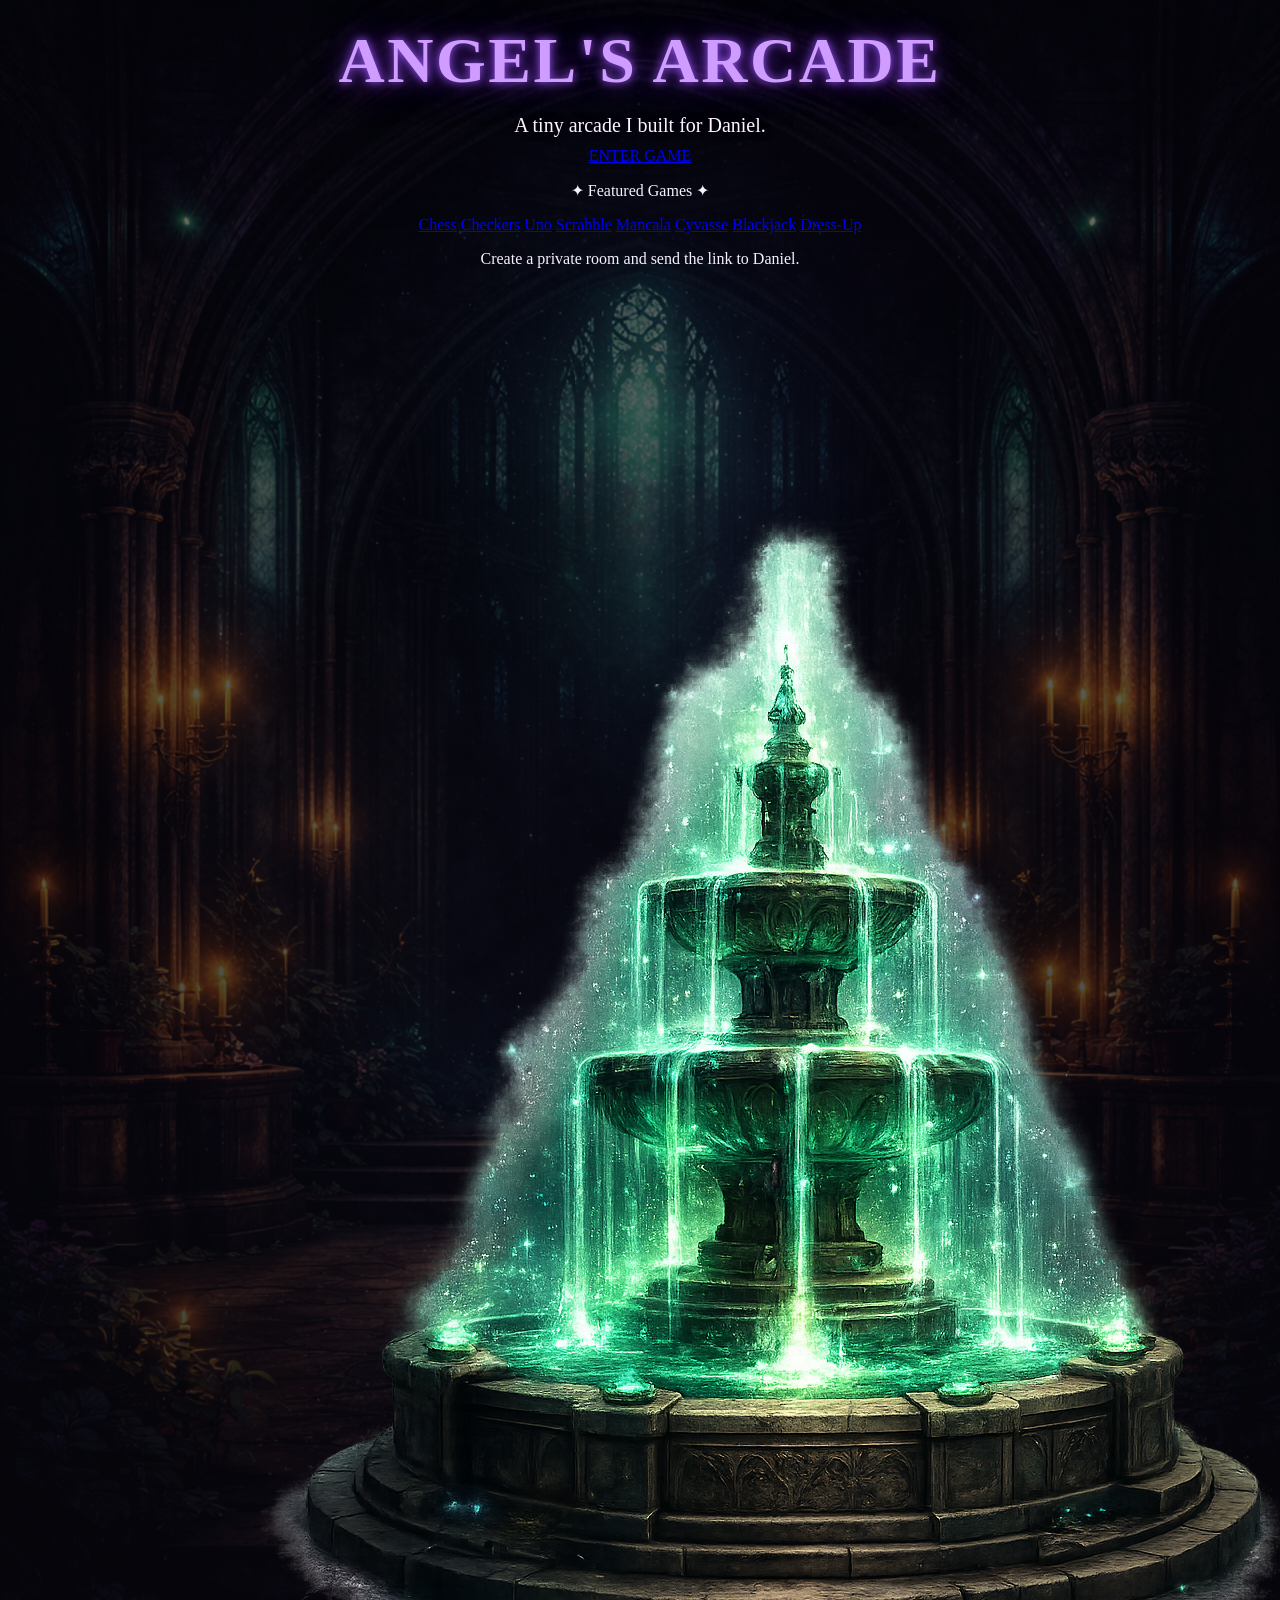
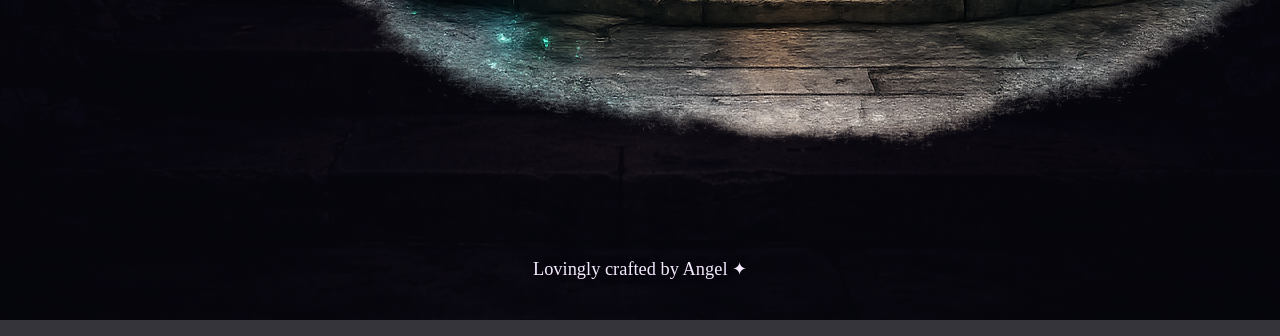
==== index.html @ 383edb64 "Update index.html" ====
<!DOCTYPE html>
<html lang="en">
<head>
  <meta charset="UTF-8" />
  <meta name="viewport" content="width=device-width, initial-scale=1.0" />
  <title>Angel's Arcade</title>
  <link rel="stylesheet" href="css/styles.css" />
</head>
<body>
  <div class="page-shell">
    <main class="arcade-card">
      <div class="card-ornament card-ornament-top"></div>
      <div class="card-ornament card-ornament-bottom"></div>

      <header class="hero">
        <h1>ANGEL'S ARCADE</h1>
        <p class="tagline">A tiny arcade I built for Daniel.</p>
      </header>

      <a class="enter-btn" href="#library">ENTER GAME</a>

      <p class="featured-label">✦ Featured Games ✦</p>

      <nav class="game-grid" id="library" aria-label="Game Library">
        <a href="#">Chess</a>
        <a href="#">Checkers</a>
        <a href="#">Uno</a>
        <a href="#">Scrabble</a>
        <a href="#">Mancala</a>
        <a href="#">Cyvasse</a>
        <a href="#">Blackjack</a>
        <a href="#">Dress-Up</a>
      </nav>

      <p class="room-copy">
        Create a private room and send the link to Daniel.
      </p>

      <img
        class="fountain"
        src="assets/assetsfountain.png.png"
        alt="Emerald fountain"
      />

      <footer class="site-footer">
        <p>Lovingly crafted by Angel ✦</p>
      </footer>
    </main>
  </div>
</body>
</html>
---- css/styles.css ----
* {
  box-sizing: border-box;
}

html, body {
  margin: 0;
  min-height: 100%;
}

body {
  color: #f7f0ff;
  font-family: Georgia, "Times New Roman", serif;
  background:
    linear-gradient(rgba(5, 6, 14, 0.58), rgba(7, 7, 14, 0.82)),
    url("../assets/cathedral-bg.png") center top / cover no-repeat fixed;
}

.page-shell {
  width: min(92vw, 760px);
  margin: 0 auto;
  padding: 24px 0 40px;
  text-align: center;
}

.hero {
  margin-bottom: 10px;
}

.hero h1 {
  margin: 0;
  font-size: clamp(2.3rem, 5vw, 4.5rem);
  letter-spacing: 0.04em;
  color: #cf9cff;
  text-shadow:
    0 0 8px rgba(162, 92, 255, 0.95),
    0 0 22px rgba(90, 35, 170, 0.85),
    0 0 40px rgba(65, 20, 120, 0.55);
}

.hero p {
  margin: 16px 0 0;
  font-size: 1.25rem;
  color: #fff4ff;
  text-shadow: 0 0 8px rgba(0, 0, 0, 0.7);
}

.fountain-wrap {
  margin: 18px auto -28px;
  position: relative;
  z-index: 2;
}

.fountain-img {
  width: min(88vw, 430px);
  max-width: 100%;
  display: block;
  margin: 0 auto;
  filter:
    drop-shadow(0 0 14px rgba(63, 255, 188, 0.45))
    drop-shadow(0 0 30px rgba(27, 184, 140, 0.25));
}

.library-panel {
  position: relative;
  z-index: 3;
  width: min(92vw, 620px);
  margin: 0 auto;
  padding: 84px 22px 24px;
  background:
    linear-gradient(to bottom, rgba(18, 18, 26, 0.90), rgba(10, 10, 16, 0.96));
  border: 1px solid rgba(81, 255, 197, 0.36);
  border-radius: 22px;
  box-shadow:
    0 0 20px rgba(44, 226, 174, 0.15),
    inset 0 0 25px rgba(143, 82, 255, 0.08);
  backdrop-filter: blur(2px);
}

.library-panel::before,
.library-panel::after {
  content: "";
  position: absolute;
  width: 26px;
  height: 26px;
  border: 1px solid rgba(81, 255, 197, 0.45);
}

.library-panel::before {
  top: 12px;
  left: 12px;
  border-right: 0;
  border-bottom: 0;
}

.library-panel::after {
  right: 12px;
  bottom: 12px;
  border-left: 0;
  border-top: 0;
}

.library-panel h2 {
  margin: 0 0 20px;
  font-size: clamp(1.7rem, 3vw, 2.5rem);
  color: #6df4bd;
  text-shadow: 0 0 12px rgba(52, 239, 176, 0.35);
}

.game-list {
  list-style: none;
  padding: 0;
  margin: 0;
}

.game-list li + li {
  margin-top: 12px;
}

.game-list a {
  display: block;
  padding: 14px 18px;
  text-decoration: none;
  color: #f9f4ff;
  font-size: 1.15rem;
  background:
    linear-gradient(to right, rgba(24, 21, 34, 0.96), rgba(14, 13, 22, 0.96));
  border: 1px solid rgba(172, 116, 255, 0.24);
  border-radius: 10px;
  box-shadow:
    inset 0 0 0 1px rgba(86, 255, 197, 0.08),
    0 0 8px rgba(0, 0, 0, 0.24);
  transition: transform 0.15s ease, box-shadow 0.15s ease, border-color 0.15s ease;
}

.game-list a:hover {
  transform: translateY(-1px);
  border-color: rgba(81, 255, 197, 0.72);
  box-shadow:
    0 0 14px rgba(52, 239, 176, 0.22),
    0 0 24px rgba(130, 78, 255, 0.16);
}

.site-footer {
  width: min(92vw, 620px);
  margin: 20px auto 0;
  padding: 14px 16px 4px;
  color: #f5e9ff;
  text-shadow: 0 0 8px rgba(0, 0, 0, 0.65);
}

.site-footer p {
  margin: 0 0 12px;
  font-size: 1.15rem;
}

.footer-tags {
  display: flex;
  justify-content: center;
  gap: 18px;
  flex-wrap: wrap;
  color: #86ffd1;
  font-size: 1rem;
}

.footer-tags span::before,
.footer-tags span::after {
  content: "✦";
  color: #8e5cff;
  margin: 0 8px;
}

@media (max-width: 640px) {
  .fountain-wrap {
    margin-bottom: -18px;
  }

  .library-panel {
    padding-top: 58px;
  }

  .game-list a {
    font-size: 1.02rem;
  }
}

}
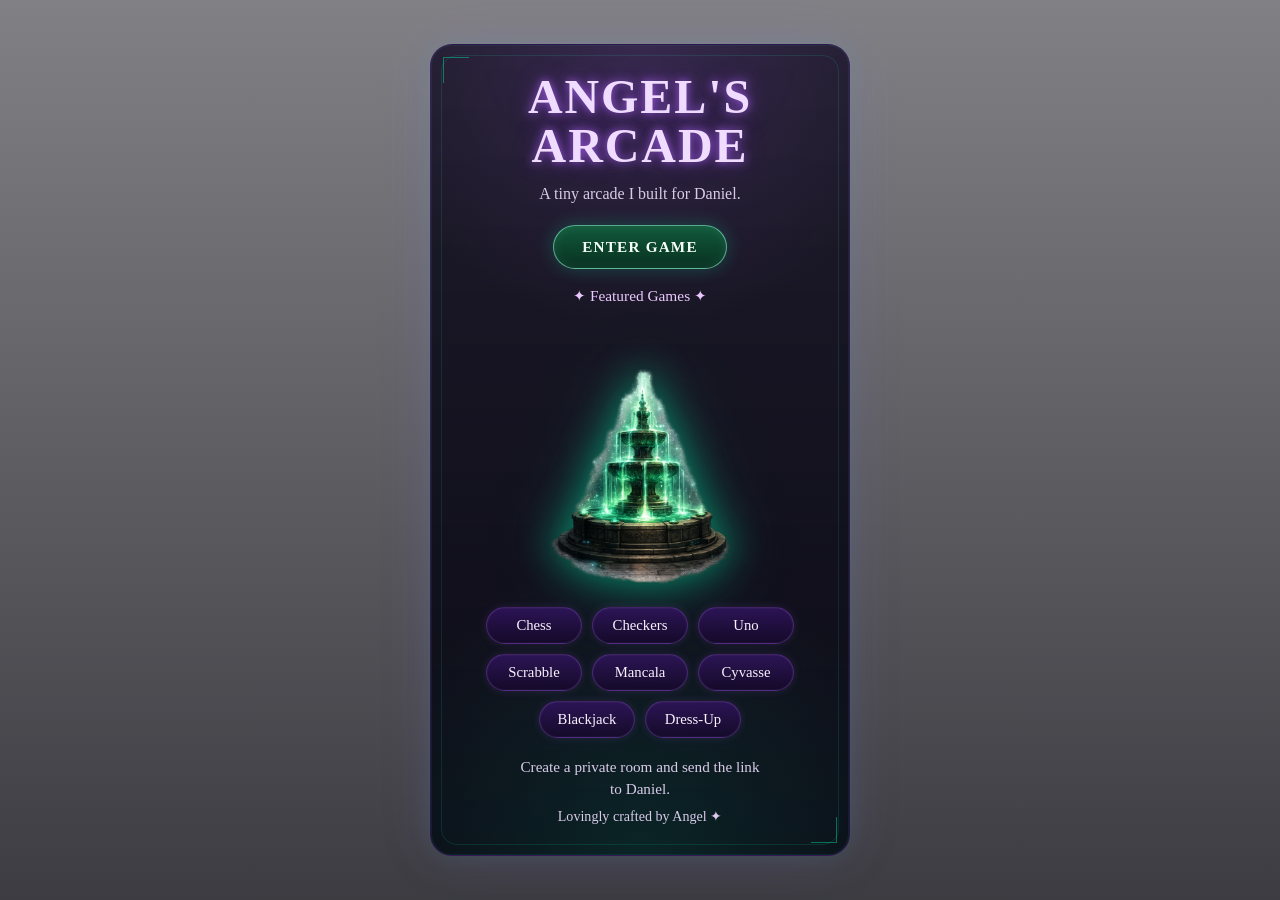
==== commit 3475779d: "Update index.html" ====
--- a/index.html
+++ b/index.html
@@ -19,28 +19,30 @@
 
       <a class="enter-btn" href="#library">ENTER GAME</a>
 
-      <p class="featured-label">✦ Featured Games ✦</p>
+   <section class="arcade-stage" id="library">
+  <p class="featured-label">✦ Featured Games ✦</p>
 
-      <nav class="game-grid" id="library" aria-label="Game Library">
-        <a href="#">Chess</a>
-        <a href="#">Checkers</a>
-        <a href="#">Uno</a>
-        <a href="#">Scrabble</a>
-        <a href="#">Mancala</a>
-        <a href="#">Cyvasse</a>
-        <a href="#">Blackjack</a>
-        <a href="#">Dress-Up</a>
-      </nav>
+  <img
+    class="fountain"
+    src="assets/assetsfountain.png.png"
+    alt="Emerald fountain"
+  />
 
-      <p class="room-copy">
-        Create a private room and send the link to Daniel.
-      </p>
+  <nav class="game-grid" aria-label="Game Library">
+    <a href="#">Chess</a>
+    <a href="#">Checkers</a>
+    <a href="#">Uno</a>
+    <a href="#">Scrabble</a>
+    <a href="#">Mancala</a>
+    <a href="#">Cyvasse</a>
+    <a href="#">Blackjack</a>
+    <a href="#">Dress-Up</a>
+  </nav>
+</section>
 
-      <img
-        class="fountain"
-        src="assets/assetsfountain.png.png"
-        alt="Emerald fountain"
-      />
+<p class="room-copy">
+  Create a private room and send the link to Daniel.
+</p>
 
       <footer class="site-footer">
         <p>Lovingly crafted by Angel ✦</p>
--- a/css/styles.css
+++ b/css/styles.css
@@ -1,186 +1,234 @@
+:root {
+  --bg-dark: #06050d;
+  --bg-deep: #0d0b17;
+  --panel-top: rgba(16, 13, 30, 0.86);
+  --panel-bottom: rgba(8, 7, 18, 0.93);
+
+  --text-main: #f7efff;
+  --text-soft: #d9ccea;
+
+  --emerald: #00e0a0;
+  --emerald-soft: rgba(0, 224, 160, 0.24);
+
+  --purple: #b266ff;
+  --purple-soft: rgba(178, 102, 255, 0.22);
+
+  --gold: #ffd78a;
+}
+
 * {
   box-sizing: border-box;
 }
 
-html, body {
+html,
+body {
   margin: 0;
   min-height: 100%;
 }
 
 body {
-  color: #f7f0ff;
   font-family: Georgia, "Times New Roman", serif;
-  background:
-    linear-gradient(rgba(5, 6, 14, 0.58), rgba(7, 7, 14, 0.82)),
-    url("../assets/cathedral-bg.png") center top / cover no-repeat fixed;
+  color: var(--text-main);
+  background:
+    linear-gradient(rgba(4, 4, 12, 0.50), rgba(5, 5, 12, 0.78)),
+    url("../assets/assetscathedral-bg.png.png") center center / cover no-repeat fixed;
 }
 
 .page-shell {
-  width: min(92vw, 760px);
-  margin: 0 auto;
-  padding: 24px 0 40px;
+  min-height: 100vh;
+  display: flex;
+  align-items: center;
+  justify-content: center;
+  padding: 28px 16px;
+}
+
+.arcade-card {
+  position: relative;
+  width: min(100%, 420px);
+  padding: 28px 24px 30px;
   text-align: center;
-}
-
-.hero {
-  margin-bottom: 10px;
-}
-
-.hero h1 {
-  margin: 0;
-  font-size: clamp(2.3rem, 5vw, 4.5rem);
-  letter-spacing: 0.04em;
-  color: #cf9cff;
-  text-shadow:
-    0 0 8px rgba(162, 92, 255, 0.95),
-    0 0 22px rgba(90, 35, 170, 0.85),
-    0 0 40px rgba(65, 20, 120, 0.55);
-}
-
-.hero p {
-  margin: 16px 0 0;
-  font-size: 1.25rem;
-  color: #fff4ff;
-  text-shadow: 0 0 8px rgba(0, 0, 0, 0.7);
-}
-
-.fountain-wrap {
-  margin: 18px auto -28px;
-  position: relative;
-  z-index: 2;
-}
-
-.fountain-img {
-  width: min(88vw, 430px);
-  max-width: 100%;
-  display: block;
-  margin: 0 auto;
-  filter:
-    drop-shadow(0 0 14px rgba(63, 255, 188, 0.45))
-    drop-shadow(0 0 30px rgba(27, 184, 140, 0.25));
-}
-
-.library-panel {
-  position: relative;
-  z-index: 3;
-  width: min(92vw, 620px);
-  margin: 0 auto;
-  padding: 84px 22px 24px;
-  background:
-    linear-gradient(to bottom, rgba(18, 18, 26, 0.90), rgba(10, 10, 16, 0.96));
-  border: 1px solid rgba(81, 255, 197, 0.36);
   border-radius: 22px;
-  box-shadow:
-    0 0 20px rgba(44, 226, 174, 0.15),
-    inset 0 0 25px rgba(143, 82, 255, 0.08);
-  backdrop-filter: blur(2px);
-}
-
-.library-panel::before,
-.library-panel::after {
+  overflow: hidden;
+  background:
+    linear-gradient(180deg, var(--panel-top), var(--panel-bottom));
+  border: 1px solid rgba(138, 43, 226, 0.26);
+  box-shadow:
+    0 0 0 1px rgba(0, 224, 160, 0.08) inset,
+    0 0 26px rgba(0, 224, 160, 0.10),
+    0 0 52px rgba(178, 102, 255, 0.15);
+  backdrop-filter: blur(3px);
+}
+
+.arcade-card::before {
   content: "";
+  position: absolute;
+  inset: 10px;
+  border: 1px solid rgba(0, 224, 160, 0.14);
+  border-radius: 16px;
+  pointer-events: none;
+}
+
+.arcade-card::after {
+  content: "";
+  position: absolute;
+  inset: 0;
+  pointer-events: none;
+  background:
+    radial-gradient(circle at top, rgba(178, 102, 255, 0.16), transparent 34%),
+    radial-gradient(circle at bottom, rgba(0, 224, 160, 0.12), transparent 36%);
+}
+
+.card-ornament {
   position: absolute;
   width: 26px;
   height: 26px;
-  border: 1px solid rgba(81, 255, 197, 0.45);
-}
-
-.library-panel::before {
+  z-index: 2;
+  border-color: rgba(0, 224, 160, 0.46);
+  border-style: solid;
+}
+
+.card-ornament-top {
   top: 12px;
   left: 12px;
-  border-right: 0;
-  border-bottom: 0;
-}
-
-.library-panel::after {
+  border-width: 1px 0 0 1px;
+}
+
+.card-ornament-bottom {
   right: 12px;
   bottom: 12px;
-  border-left: 0;
-  border-top: 0;
-}
-
-.library-panel h2 {
-  margin: 0 0 20px;
-  font-size: clamp(1.7rem, 3vw, 2.5rem);
-  color: #6df4bd;
-  text-shadow: 0 0 12px rgba(52, 239, 176, 0.35);
-}
-
-.game-list {
-  list-style: none;
-  padding: 0;
+  border-width: 0 1px 1px 0;
+}
+
+.hero,
+.enter-btn,
+.featured-label,
+.game-grid,
+.room-copy,
+.fountain,
+.site-footer {
+  position: relative;
+  z-index: 3;
+}
+
+.hero h1 {
   margin: 0;
-}
-
-.game-list li + li {
-  margin-top: 12px;
-}
-
-.game-list a {
+  font-size: clamp(2.2rem, 8vw, 3rem);
+  line-height: 1.02;
+  letter-spacing: 0.04em;
+  color: #efdcff;
+  text-shadow:
+    0 0 10px rgba(178, 102, 255, 0.85),
+    0 0 24px rgba(138, 43, 226, 0.42);
+}
+
+.tagline {
+  margin: 14px 0 0;
+  font-size: 1rem;
+  color: var(--text-soft);
+}
+
+.enter-btn {
+  display: inline-block;
+  margin-top: 22px;
+  padding: 12px 28px;
+  border-radius: 999px;
+  text-decoration: none;
+  color: #f6fff9;
+  font-size: 0.95rem;
+  font-weight: bold;
+  letter-spacing: 0.08em;
+  background:
+    linear-gradient(180deg, rgba(17, 93, 60, 0.96), rgba(9, 51, 34, 0.96));
+  border: 1px solid rgba(146, 255, 217, 0.58);
+  box-shadow:
+    0 0 18px rgba(0, 224, 160, 0.24),
+    inset 0 0 12px rgba(208, 255, 237, 0.08);
+  transition: transform 0.18s ease, box-shadow 0.18s ease;
+}
+
+.enter-btn:hover {
+  transform: translateY(-1px);
+  box-shadow:
+    0 0 24px rgba(0, 224, 160, 0.34),
+    inset 0 0 12px rgba(208, 255, 237, 0.14);
+}
+
+.featured-label {
+  margin: 18px 0 16px;
+  color: #ebc8ff;
+  font-size: 0.96rem;
+}
+
+.game-grid {
+  display: flex;
+  flex-wrap: wrap;
+  justify-content: center;
+  gap: 10px;
+}
+
+.game-grid a {
+  min-width: 96px;
+  padding: 9px 14px;
+  text-decoration: none;
+  border-radius: 999px;
+  color: #f8f2ff;
+  font-size: 0.92rem;
+  background:
+    linear-gradient(180deg, rgba(49, 21, 92, 0.90), rgba(21, 10, 42, 0.96));
+  border: 1px solid rgba(178, 102, 255, 0.28);
+  box-shadow:
+    inset 0 0 0 1px rgba(255, 255, 255, 0.03),
+    0 0 10px rgba(178, 102, 255, 0.14);
+  transition: transform 0.18s ease, box-shadow 0.18s ease, border-color 0.18s ease;
+}
+
+.game-grid a:hover {
+  transform: translateY(-2px);
+  border-color: rgba(0, 224, 160, 0.56);
+  box-shadow:
+    0 0 14px rgba(0, 224, 160, 0.16),
+    0 0 16px rgba(178, 102, 255, 0.22);
+}
+
+.room-copy {
+  max-width: 250px;
+  margin: 18px auto 0;
+  color: var(--text-soft);
+  line-height: 1.45;
+  font-size: 0.95rem;
+}
+
+.fountain {
   display: block;
-  padding: 14px 18px;
-  text-decoration: none;
-  color: #f9f4ff;
-  font-size: 1.15rem;
-  background:
-    linear-gradient(to right, rgba(24, 21, 34, 0.96), rgba(14, 13, 22, 0.96));
-  border: 1px solid rgba(172, 116, 255, 0.24);
-  border-radius: 10px;
-  box-shadow:
-    inset 0 0 0 1px rgba(86, 255, 197, 0.08),
-    0 0 8px rgba(0, 0, 0, 0.24);
-  transition: transform 0.15s ease, box-shadow 0.15s ease, border-color 0.15s ease;
-}
-
-.game-list a:hover {
-  transform: translateY(-1px);
-  border-color: rgba(81, 255, 197, 0.72);
-  box-shadow:
-    0 0 14px rgba(52, 239, 176, 0.22),
-    0 0 24px rgba(130, 78, 255, 0.16);
-}
-
-.site-footer {
-  width: min(92vw, 620px);
-  margin: 20px auto 0;
-  padding: 14px 16px 4px;
-  color: #f5e9ff;
-  text-shadow: 0 0 8px rgba(0, 0, 0, 0.65);
+  width: min(180px, 65%);
+  margin: 22px auto 10px;
+  filter:
+    drop-shadow(0 0 18px rgba(0, 224, 160, 0.52))
+    drop-shadow(0 0 34px rgba(0, 224, 160, 0.22));
 }
 
 .site-footer p {
-  margin: 0 0 12px;
-  font-size: 1.15rem;
-}
-
-.footer-tags {
-  display: flex;
-  justify-content: center;
-  gap: 18px;
-  flex-wrap: wrap;
-  color: #86ffd1;
-  font-size: 1rem;
-}
-
-.footer-tags span::before,
-.footer-tags span::after {
-  content: "✦";
-  color: #8e5cff;
-  margin: 0 8px;
-}
-
-@media (max-width: 640px) {
-  .fountain-wrap {
-    margin-bottom: -18px;
-  }
-
-  .library-panel {
-    padding-top: 58px;
-  }
-
-  .game-list a {
-    font-size: 1.02rem;
-  }
-}
-
-}
+  margin: 8px 0 0;
+  color: #d8caea;
+  font-size: 0.88rem;
+}
+
+@media (max-width: 480px) {
+  .arcade-card {
+    padding: 24px 18px 28px;
+  }
+
+  .game-grid {
+    gap: 8px;
+  }
+
+  .game-grid a {
+    min-width: 88px;
+    font-size: 0.88rem;
+    padding: 8px 12px;
+  }
+
+  .fountain {
+    width: min(150px, 62%);
+  }
+}
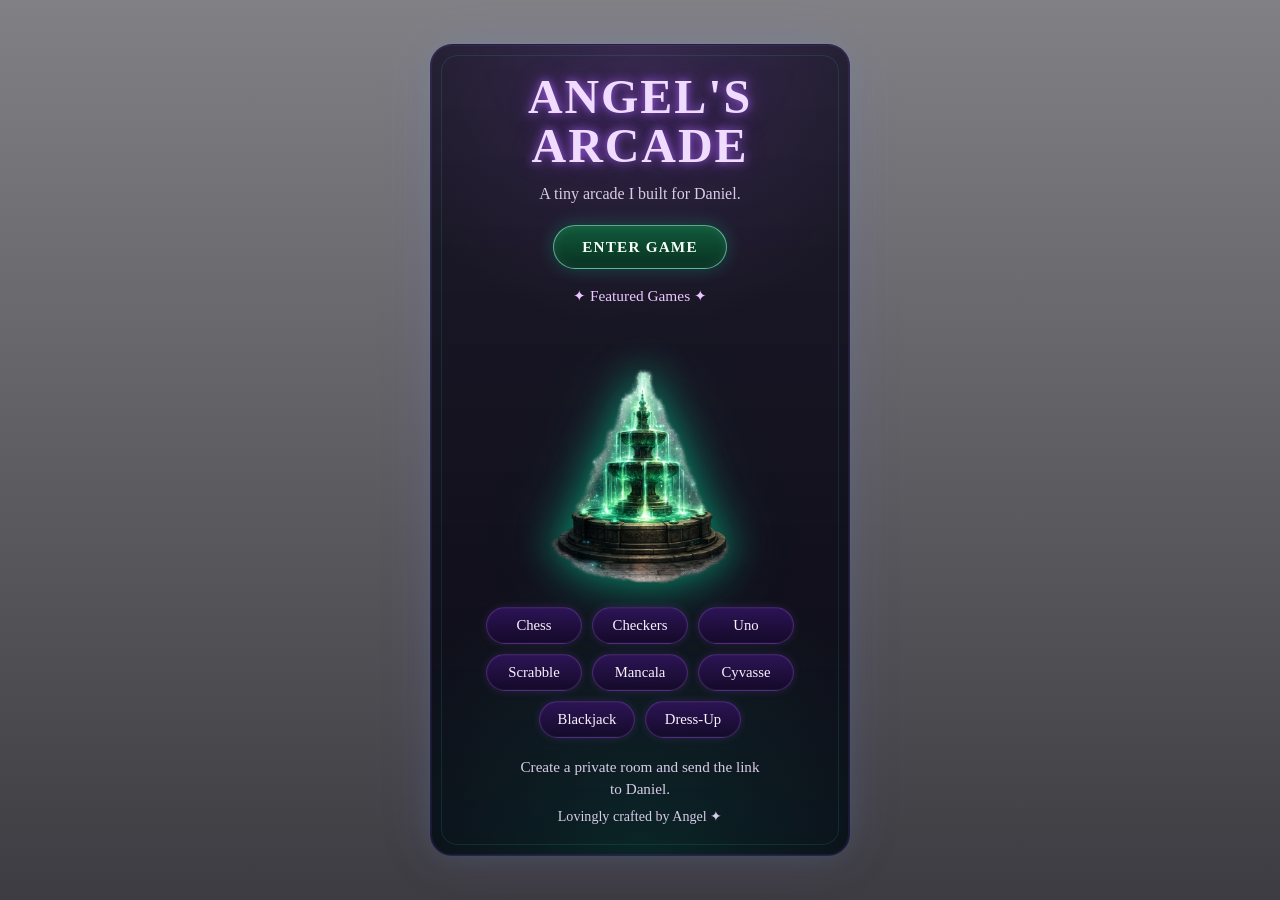
==== commit d4d88b35: "Update index.html" ====
--- a/index.html
+++ b/index.html
@@ -9,8 +9,8 @@
 <body>
   <div class="page-shell">
     <main class="arcade-card">
-      <div class="card-ornament card-ornament-top"></div>
-      <div class="card-ornament card-ornament-bottom"></div>
+      <span class="corner corner-top-left"></span>
+      <span class="corner corner-bottom-right"></span>
 
       <header class="hero">
         <h1>ANGEL'S ARCADE</h1>
@@ -19,30 +19,30 @@
 
       <a class="enter-btn" href="#library">ENTER GAME</a>
 
-   <section class="arcade-stage" id="library">
-  <p class="featured-label">✦ Featured Games ✦</p>
+      <section class="arcade-stage" id="library">
+        <p class="featured-label">✦ Featured Games ✦</p>
 
-  <img
-    class="fountain"
-    src="assets/assetsfountain.png.png"
-    alt="Emerald fountain"
-  />
+        <img
+          class="fountain"
+          src="assets/assetsfountain.png.png"
+          alt="Emerald fountain"
+        />
 
-  <nav class="game-grid" aria-label="Game Library">
-    <a href="#">Chess</a>
-    <a href="#">Checkers</a>
-    <a href="#">Uno</a>
-    <a href="#">Scrabble</a>
-    <a href="#">Mancala</a>
-    <a href="#">Cyvasse</a>
-    <a href="#">Blackjack</a>
-    <a href="#">Dress-Up</a>
-  </nav>
-</section>
+        <nav class="game-grid" aria-label="Game Library">
+          <a href="#">Chess</a>
+          <a href="#">Checkers</a>
+          <a href="#">Uno</a>
+          <a href="#">Scrabble</a>
+          <a href="#">Mancala</a>
+          <a href="#">Cyvasse</a>
+          <a href="#">Blackjack</a>
+          <a href="#">Dress-Up</a>
+        </nav>
+      </section>
 
-<p class="room-copy">
-  Create a private room and send the link to Daniel.
-</p>
+      <p class="room-copy">
+        Create a private room and send the link to Daniel.
+      </p>
 
       <footer class="site-footer">
         <p>Lovingly crafted by Angel ✦</p>
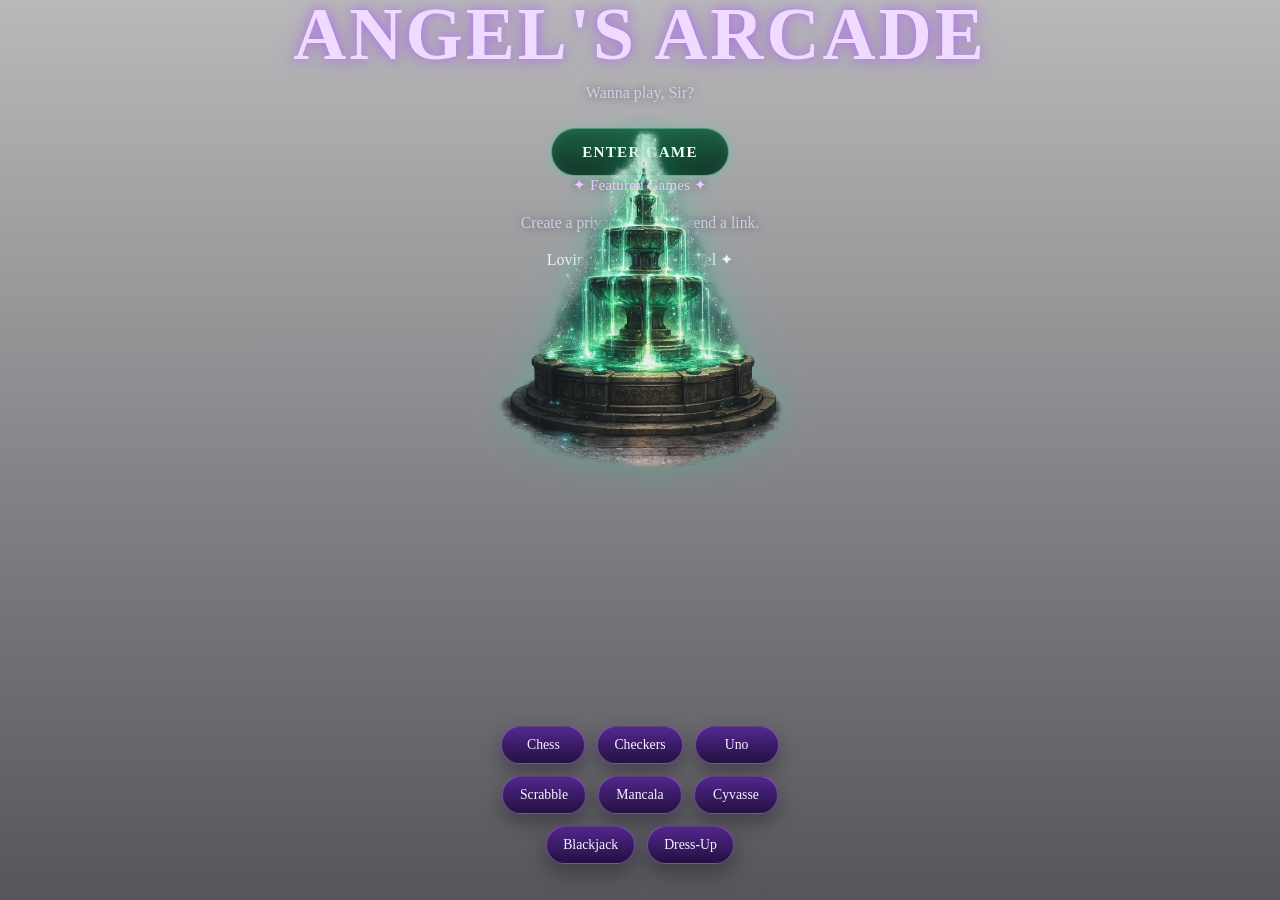
==== commit cfbf830f: "Update index.html" ====
--- a/index.html
+++ b/index.html
@@ -7,47 +7,35 @@
   <link rel="stylesheet" href="css/styles.css" />
 </head>
 <body>
-  <div class="page-shell">
-    <main class="arcade-card">
-      <span class="corner corner-top-left"></span>
-      <span class="corner corner-bottom-right"></span>
+  <main class="scene">
+    <header class="hero">
+      <h1>ANGEL'S ARCADE</h1>
+      <p class="tagline">Wanna play, Sir?</p>
+      <a class="enter-btn" href="#games">ENTER GAME</a>
+      <p class="featured-label">✦ Featured Games ✦</p>
+    </header>
 
-      <header class="hero">
-        <h1>ANGEL'S ARCADE</h1>
-        <p class="tagline">A tiny arcade I built for Daniel.</p>
-      </header>
+    <img
+      class="fountain"
+      src="assets/assetsfountain.png.png"
+      alt="Emerald fountain"
+    />
 
-      <a class="enter-btn" href="#library">ENTER GAME</a>
+    <section class="games-layer" id="games" aria-label="Game Library">
+      <nav class="game-grid">
+        <a href="#">Chess</a>
+        <a href="#">Checkers</a>
+        <a href="#">Uno</a>
+        <a href="#">Scrabble</a>
+        <a href="#">Mancala</a>
+        <a href="#">Cyvasse</a>
+        <a href="#">Blackjack</a>
+        <a href="#">Dress-Up</a>
+      </nav>
 
-      <section class="arcade-stage" id="library">
-        <p class="featured-label">✦ Featured Games ✦</p>
-
-        <img
-          class="fountain"
-          src="assets/assetsfountain.png.png"
-          alt="Emerald fountain"
-        />
-
-        <nav class="game-grid" aria-label="Game Library">
-          <a href="#">Chess</a>
-          <a href="#">Checkers</a>
-          <a href="#">Uno</a>
-          <a href="#">Scrabble</a>
-          <a href="#">Mancala</a>
-          <a href="#">Cyvasse</a>
-          <a href="#">Blackjack</a>
-          <a href="#">Dress-Up</a>
-        </nav>
-      </section>
-
-      <p class="room-copy">
-        Create a private room and send the link to Daniel.
-      </p>
-
-      <footer class="site-footer">
-        <p>Lovingly crafted by Angel ✦</p>
-      </footer>
-    </main>
-  </div>
+      <p class="room-copy">Create a private room and send a link.</p>
+      <p class="credit">Lovingly crafted by Angel ✦</p>
+    </section>
+  </main>
 </body>
 </html>
--- a/css/styles.css
+++ b/css/styles.css
@@ -1,19 +1,8 @@
 :root {
-  --bg-dark: #06050d;
-  --bg-deep: #0d0b17;
-  --panel-top: rgba(16, 13, 30, 0.86);
-  --panel-bottom: rgba(8, 7, 18, 0.93);
-
   --text-main: #f7efff;
-  --text-soft: #d9ccea;
-
+  --text-soft: #d7caea;
   --emerald: #00e0a0;
-  --emerald-soft: rgba(0, 224, 160, 0.24);
-
   --purple: #b266ff;
-  --purple-soft: rgba(178, 102, 255, 0.22);
-
-  --gold: #ffd78a;
 }
 
 * {
@@ -29,108 +18,53 @@
 body {
   font-family: Georgia, "Times New Roman", serif;
   color: var(--text-main);
+  text-align: center;
   background:
-    linear-gradient(rgba(4, 4, 12, 0.50), rgba(5, 5, 12, 0.78)),
+    linear-gradient(rgba(4, 4, 10, 0.28), rgba(4, 4, 12, 0.68)),
     url("../assets/assetscathedral-bg.png.png") center center / cover no-repeat fixed;
 }
 
 .page-shell {
   min-height: 100vh;
   display: flex;
-  align-items: center;
+  align-items: flex-start;
   justify-content: center;
-  padding: 28px 16px;
+  padding: 28px 20px 40px;
 }
 
 .arcade-card {
+  width: min(100%, 560px);
   position: relative;
-  width: min(100%, 420px);
-  padding: 28px 24px 30px;
-  text-align: center;
-  border-radius: 22px;
-  overflow: hidden;
-  background:
-    linear-gradient(180deg, var(--panel-top), var(--panel-bottom));
-  border: 1px solid rgba(138, 43, 226, 0.26);
-  box-shadow:
-    0 0 0 1px rgba(0, 224, 160, 0.08) inset,
-    0 0 26px rgba(0, 224, 160, 0.10),
-    0 0 52px rgba(178, 102, 255, 0.15);
-  backdrop-filter: blur(3px);
-}
-
-.arcade-card::before {
-  content: "";
-  position: absolute;
-  inset: 10px;
-  border: 1px solid rgba(0, 224, 160, 0.14);
-  border-radius: 16px;
-  pointer-events: none;
-}
-
-.arcade-card::after {
-  content: "";
-  position: absolute;
-  inset: 0;
-  pointer-events: none;
-  background:
-    radial-gradient(circle at top, rgba(178, 102, 255, 0.16), transparent 34%),
-    radial-gradient(circle at bottom, rgba(0, 224, 160, 0.12), transparent 36%);
-}
-
-.card-ornament {
-  position: absolute;
-  width: 26px;
-  height: 26px;
-  z-index: 2;
-  border-color: rgba(0, 224, 160, 0.46);
-  border-style: solid;
-}
-
-.card-ornament-top {
-  top: 12px;
-  left: 12px;
-  border-width: 1px 0 0 1px;
-}
-
-.card-ornament-bottom {
-  right: 12px;
-  bottom: 12px;
-  border-width: 0 1px 1px 0;
-}
-
-.hero,
-.enter-btn,
-.featured-label,
-.game-grid,
-.room-copy,
-.fountain,
-.site-footer {
-  position: relative;
-  z-index: 3;
+}
+
+.corner,
+.corner-top-left,
+.corner-bottom-right {
+  display: none;
 }
 
 .hero h1 {
   margin: 0;
-  font-size: clamp(2.2rem, 8vw, 3rem);
-  line-height: 1.02;
+  font-size: clamp(3rem, 8vw, 4.6rem);
+  line-height: 0.95;
   letter-spacing: 0.04em;
-  color: #efdcff;
+  color: #efdbff;
   text-shadow:
-    0 0 10px rgba(178, 102, 255, 0.85),
-    0 0 24px rgba(138, 43, 226, 0.42);
+    0 0 10px rgba(178, 102, 255, 0.82),
+    0 0 24px rgba(138, 43, 226, 0.35);
 }
 
 .tagline {
   margin: 14px 0 0;
   font-size: 1rem;
   color: var(--text-soft);
+  text-shadow: 0 0 8px rgba(0, 0, 0, 0.45);
 }
 
 .enter-btn {
   display: inline-block;
-  margin-top: 22px;
-  padding: 12px 28px;
+  margin-top: 26px;
+  padding: 14px 30px;
   border-radius: 999px;
   text-decoration: none;
   color: #f6fff9;
@@ -138,97 +72,149 @@
   font-weight: bold;
   letter-spacing: 0.08em;
   background:
-    linear-gradient(180deg, rgba(17, 93, 60, 0.96), rgba(9, 51, 34, 0.96));
-  border: 1px solid rgba(146, 255, 217, 0.58);
-  box-shadow:
-    0 0 18px rgba(0, 224, 160, 0.24),
+    linear-gradient(180deg, rgba(16, 89, 58, 0.92), rgba(8, 48, 32, 0.94));
+  border: 1px solid rgba(150, 255, 220, 0.48);
+  box-shadow:
+    0 0 12px rgba(0, 224, 160, 0.24),
     inset 0 0 12px rgba(208, 255, 237, 0.08);
   transition: transform 0.18s ease, box-shadow 0.18s ease;
 }
 
 .enter-btn:hover {
-  transform: translateY(-1px);
-  box-shadow:
-    0 0 24px rgba(0, 224, 160, 0.34),
+  transform: translateY(-2px);
+  box-shadow:
+    0 0 18px rgba(0, 224, 160, 0.32),
     inset 0 0 12px rgba(208, 255, 237, 0.14);
 }
 
+.arcade-stage {
+  position: relative;
+  margin: 34px auto 0;
+  height: 470px;
+}
+
 .featured-label {
-  margin: 18px 0 16px;
+  position: relative;
+  z-index: 3;
+  margin: 0 0 18px;
   color: #ebc8ff;
   font-size: 0.96rem;
+  text-shadow: 0 0 8px rgba(0, 0, 0, 0.45);
+}
+
+.fountain {
+  position: absolute;
+  left: 50%;
+  top: 62px;
+  transform: translateX(-50%);
+  width: min(285px, 68%);
+  opacity: 0.86;
+  z-index: 1;
+  pointer-events: none;
+  filter:
+    drop-shadow(0 0 14px rgba(0, 224, 160, 0.22))
+    drop-shadow(0 0 28px rgba(0, 224, 160, 0.10));
 }
 
 .game-grid {
+  position: absolute;
+  left: 50%;
+  bottom: 36px;
+  transform: translateX(-50%);
+  z-index: 2;
+  width: min(360px, 92%);
   display: flex;
   flex-wrap: wrap;
   justify-content: center;
-  gap: 10px;
+  gap: 12px;
 }
 
 .game-grid a {
-  min-width: 96px;
-  padding: 9px 14px;
+  min-width: 104px;
+  padding: 10px 16px;
+  border-radius: 999px;
   text-decoration: none;
-  border-radius: 999px;
+  text-align: center;
   color: #f8f2ff;
   font-size: 0.92rem;
   background:
-    linear-gradient(180deg, rgba(49, 21, 92, 0.90), rgba(21, 10, 42, 0.96));
-  border: 1px solid rgba(178, 102, 255, 0.28);
-  box-shadow:
-    inset 0 0 0 1px rgba(255, 255, 255, 0.03),
-    0 0 10px rgba(178, 102, 255, 0.14);
-  transition: transform 0.18s ease, box-shadow 0.18s ease, border-color 0.18s ease;
+    linear-gradient(180deg, rgba(82, 35, 145, 0.94), rgba(32, 13, 63, 0.95));
+  border: 1px solid rgba(217, 178, 255, 0.30);
+  box-shadow:
+    0 8px 20px rgba(0, 0, 0, 0.34),
+    0 0 10px rgba(178, 102, 255, 0.18);
+  transition:
+    transform 0.18s ease,
+    box-shadow 0.18s ease,
+    border-color 0.18s ease;
 }
 
 .game-grid a:hover {
   transform: translateY(-2px);
-  border-color: rgba(0, 224, 160, 0.56);
-  box-shadow:
-    0 0 14px rgba(0, 224, 160, 0.16),
-    0 0 16px rgba(178, 102, 255, 0.22);
+  border-color: rgba(0, 224, 160, 0.45);
+  box-shadow:
+    0 10px 24px rgba(0, 0, 0, 0.38),
+    0 0 14px rgba(0, 224, 160, 0.12),
+    0 0 14px rgba(178, 102, 255, 0.22);
 }
 
 .room-copy {
-  max-width: 250px;
-  margin: 18px auto 0;
+  margin: 8px auto 0;
+  max-width: 420px;
   color: var(--text-soft);
-  line-height: 1.45;
-  font-size: 0.95rem;
-}
-
-.fountain {
-  display: block;
-  width: min(180px, 65%);
-  margin: 22px auto 10px;
-  filter:
-    drop-shadow(0 0 18px rgba(0, 224, 160, 0.52))
-    drop-shadow(0 0 34px rgba(0, 224, 160, 0.22));
+  line-height: 1.4;
+  font-size: 0.98rem;
+  text-shadow: 0 0 8px rgba(0, 0, 0, 0.45);
 }
 
 .site-footer p {
-  margin: 8px 0 0;
+  margin: 14px 0 0;
   color: #d8caea;
-  font-size: 0.88rem;
+  font-size: 0.9rem;
+  text-shadow: 0 0 8px rgba(0, 0, 0, 0.45);
 }
 
 @media (max-width: 480px) {
-  .arcade-card {
-    padding: 24px 18px 28px;
+  .page-shell {
+    padding: 24px 16px 36px;
+  }
+
+  .hero h1 {
+    font-size: clamp(2.7rem, 12vw, 4rem);
+  }
+
+  .arcade-stage {
+    height: 430px;
+    margin-top: 28px;
+  }
+
+  .featured-label {
+    margin-bottom: 14px;
+  }
+
+  .fountain {
+    width: min(250px, 78%);
+    top: 72px;
   }
 
   .game-grid {
-    gap: 8px;
+    width: min(320px, 96%);
+    gap: 10px;
+    bottom: 30px;
   }
 
   .game-grid a {
-    min-width: 88px;
+    min-width: 92px;
     font-size: 0.88rem;
-    padding: 8px 12px;
-  }
-
-  .fountain {
-    width: min(150px, 62%);
-  }
-}
+    padding: 9px 14px;
+  }
+
+  .room-copy {
+    max-width: 320px;
+  }
+}
+  .game-grid a {
+    min-width: 84px;
+    font-size: .86rem;
+  }
+}
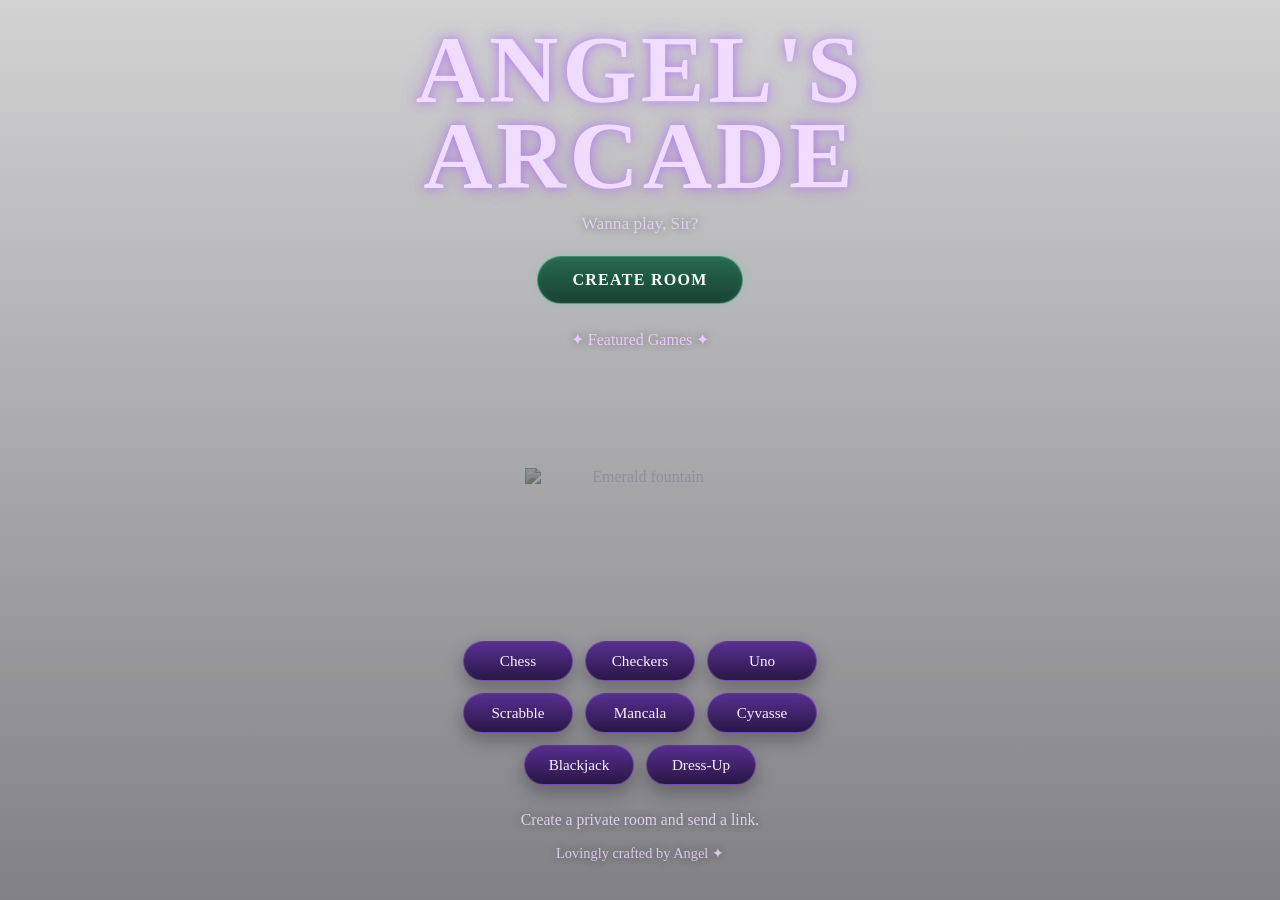
==== commit 26500c72: "Update index.html" ====
--- a/index.html
+++ b/index.html
@@ -11,26 +11,26 @@
     <header class="hero">
       <h1>ANGEL'S ARCADE</h1>
       <p class="tagline">Wanna play, Sir?</p>
-      <a class="enter-btn" href="#games">ENTER GAME</a>
+      <a class="enter-btn" href="#games">CREATE ROOM</a>
       <p class="featured-label">✦ Featured Games ✦</p>
     </header>
 
     <img
       class="fountain"
-      src="assets/assetsfountain.png.png"
+      src="assets/fountain.png"
       alt="Emerald fountain"
     />
 
-    <section class="games-layer" id="games" aria-label="Game Library">
+    <section class="games-layer" id="games" aria-label="Featured Games">
       <nav class="game-grid">
-        <a href="#">Chess</a>
-        <a href="#">Checkers</a>
-        <a href="#">Uno</a>
-        <a href="#">Scrabble</a>
-        <a href="#">Mancala</a>
-        <a href="#">Cyvasse</a>
-        <a href="#">Blackjack</a>
-        <a href="#">Dress-Up</a>
+        <a href="/games/chess/">Chess</a>
+        <a href="/games/checkers/">Checkers</a>
+        <a href="/games/uno/">Uno</a>
+        <a href="/games/scrabble/">Scrabble</a>
+        <a href="/games/mancala/">Mancala</a>
+        <a href="/games/cyvasse/">Cyvasse</a>
+        <a href="/games/blackjack/">Blackjack</a>
+        <a href="/games/dress-up/">Dress-Up</a>
       </nav>
 
       <p class="room-copy">Create a private room and send a link.</p>
--- a/css/styles.css
+++ b/css/styles.css
@@ -1,6 +1,6 @@
 :root {
   --text-main: #f7efff;
-  --text-soft: #d7caea;
+  --text-soft: #ddd0ee;
   --emerald: #00e0a0;
   --purple: #b266ff;
 }
@@ -12,137 +12,145 @@
 html,
 body {
   margin: 0;
-  min-height: 100%;
+  width: 100%;
+  height: 100%;
+  overflow: hidden;
 }
 
 body {
   font-family: Georgia, "Times New Roman", serif;
   color: var(--text-main);
+  background:
+    linear-gradient(rgba(4, 4, 10, 0.18), rgba(4, 4, 12, 0.50)),
+    url("../assets/assetscathedral-bg.png.png") center center / cover no-repeat fixed;
+}
+
+.scene {
+  position: relative;
+  width: 100vw;
+  height: 100vh;
   text-align: center;
-  background:
-    linear-gradient(rgba(4, 4, 10, 0.28), rgba(4, 4, 12, 0.68)),
-    url("../assets/assetscathedral-bg.png.png") center center / cover no-repeat fixed;
-}
-
-.page-shell {
-  min-height: 100vh;
-  display: flex;
-  align-items: flex-start;
-  justify-content: center;
-  padding: 28px 20px 40px;
-}
-
-.arcade-card {
-  width: min(100%, 560px);
-  position: relative;
-}
-
-.corner,
-.corner-top-left,
-.corner-bottom-right {
-  display: none;
+}
+
+/* TOP */
+.hero {
+  position: absolute;
+  top: 3vh;
+  left: 50%;
+  transform: translateX(-50%);
+  width: min(92vw, 760px);
+  z-index: 3;
 }
 
 .hero h1 {
   margin: 0;
-  font-size: clamp(3rem, 8vw, 4.6rem);
-  line-height: 0.95;
+  font-size: clamp(3.1rem, 8vw, 6rem);
+  line-height: 0.9;
   letter-spacing: 0.04em;
-  color: #efdbff;
+  color: #f0dcff;
   text-shadow:
-    0 0 10px rgba(178, 102, 255, 0.82),
-    0 0 24px rgba(138, 43, 226, 0.35);
+    0 0 10px rgba(178, 102, 255, 0.74),
+    0 0 22px rgba(138, 43, 226, 0.22);
 }
 
 .tagline {
   margin: 14px 0 0;
-  font-size: 1rem;
+  font-size: clamp(1rem, 1.35vw, 1.15rem);
   color: var(--text-soft);
-  text-shadow: 0 0 8px rgba(0, 0, 0, 0.45);
+  text-shadow: 0 0 8px rgba(0, 0, 0, 0.42);
 }
 
 .enter-btn {
   display: inline-block;
-  margin-top: 26px;
-  padding: 14px 30px;
+  margin-top: 22px;
+  padding: 14px 34px;
   border-radius: 999px;
   text-decoration: none;
-  color: #f6fff9;
-  font-size: 0.95rem;
+  color: #f7fff9;
+  font-size: 1rem;
   font-weight: bold;
   letter-spacing: 0.08em;
   background:
-    linear-gradient(180deg, rgba(16, 89, 58, 0.92), rgba(8, 48, 32, 0.94));
-  border: 1px solid rgba(150, 255, 220, 0.48);
+    linear-gradient(180deg, rgba(18, 95, 63, 0.88), rgba(9, 53, 36, 0.90));
+  border: 1px solid rgba(150, 255, 220, 0.38);
   box-shadow:
-    0 0 12px rgba(0, 224, 160, 0.24),
-    inset 0 0 12px rgba(208, 255, 237, 0.08);
+    0 0 10px rgba(0, 224, 160, 0.16),
+    inset 0 0 8px rgba(208, 255, 237, 0.05);
   transition: transform 0.18s ease, box-shadow 0.18s ease;
 }
 
 .enter-btn:hover {
   transform: translateY(-2px);
   box-shadow:
-    0 0 18px rgba(0, 224, 160, 0.32),
-    inset 0 0 12px rgba(208, 255, 237, 0.14);
-}
-
-.arcade-stage {
-  position: relative;
-  margin: 34px auto 0;
-  height: 470px;
+    0 0 16px rgba(0, 224, 160, 0.22),
+    inset 0 0 8px rgba(208, 255, 237, 0.08);
 }
 
 .featured-label {
-  position: relative;
-  z-index: 3;
-  margin: 0 0 18px;
+  margin: 26px 0 0;
+  font-size: 1rem;
   color: #ebc8ff;
-  font-size: 0.96rem;
-  text-shadow: 0 0 8px rgba(0, 0, 0, 0.45);
-}
-
+  text-shadow: 0 0 8px rgba(0, 0, 0, 0.42);
+}
+
+/* FOUNTAIN */
 .fountain {
+  position: fixed;
+  left: 50%;
+  top: 53%;
+  transform: translate(-50%, -50%);
+  width: min(230px, 22vw);
+
+  z-index: 1;
+  pointer-events: none;
+
+  opacity: 0.65;
+
+  /* remove blend modes so the texture reads properly */
+  mix-blend-mode: normal;
+
+  filter:
+    brightness(0.55)
+    contrast(0.9)
+    saturate(0.35)
+    blur(0.5px)
+    drop-shadow(0 0 6px rgba(0, 224, 160, 0.08))
+    drop-shadow(0 0 14px rgba(0, 224, 160, 0.04));
+}
+
+/* BOTTOM */
+.games-layer {
   position: absolute;
   left: 50%;
-  top: 62px;
+  bottom: 4.25vh;
   transform: translateX(-50%);
-  width: min(285px, 68%);
-  opacity: 0.86;
-  z-index: 1;
-  pointer-events: none;
-  filter:
-    drop-shadow(0 0 14px rgba(0, 224, 160, 0.22))
-    drop-shadow(0 0 28px rgba(0, 224, 160, 0.10));
+  width: min(92vw, 560px);
+  z-index: 2;
 }
 
 .game-grid {
-  position: absolute;
-  left: 50%;
-  bottom: 36px;
-  transform: translateX(-50%);
-  z-index: 2;
-  width: min(360px, 92%);
   display: flex;
   flex-wrap: wrap;
   justify-content: center;
   gap: 12px;
+  width: min(380px, 100%);
+  margin: 0 auto;
 }
 
 .game-grid a {
-  min-width: 104px;
+  min-width: 110px;
   padding: 10px 16px;
   border-radius: 999px;
   text-decoration: none;
   text-align: center;
   color: #f8f2ff;
-  font-size: 0.92rem;
+  font-size: 0.95rem;
   background:
-    linear-gradient(180deg, rgba(82, 35, 145, 0.94), rgba(32, 13, 63, 0.95));
-  border: 1px solid rgba(217, 178, 255, 0.30);
+    linear-gradient(180deg, rgba(82, 35, 145, 0.90), rgba(32, 13, 63, 0.92));
+  border: 1px solid rgba(217, 178, 255, 0.26);
   box-shadow:
-    0 8px 20px rgba(0, 0, 0, 0.34),
-    0 0 10px rgba(178, 102, 255, 0.18);
+    0 8px 18px rgba(0, 0, 0, 0.28),
+    0 0 8px rgba(178, 102, 255, 0.12);
   transition:
     transform 0.18s ease,
     box-shadow 0.18s ease,
@@ -151,70 +159,163 @@
 
 .game-grid a:hover {
   transform: translateY(-2px);
-  border-color: rgba(0, 224, 160, 0.45);
+  border-color: rgba(0, 224, 160, 0.34);
   box-shadow:
-    0 10px 24px rgba(0, 0, 0, 0.38),
-    0 0 14px rgba(0, 224, 160, 0.12),
-    0 0 14px rgba(178, 102, 255, 0.22);
+    0 10px 22px rgba(0, 0, 0, 0.32),
+    0 0 10px rgba(0, 224, 160, 0.08),
+    0 0 12px rgba(178, 102, 255, 0.16);
 }
 
 .room-copy {
-  margin: 8px auto 0;
-  max-width: 420px;
+  margin: 24px auto 0;
+  max-width: 520px;
+  font-size: 0.98rem;
+  line-height: 1.4;
   color: var(--text-soft);
-  line-height: 1.4;
-  font-size: 0.98rem;
-  text-shadow: 0 0 8px rgba(0, 0, 0, 0.45);
-}
-
-.site-footer p {
+  text-shadow: 0 0 8px rgba(0, 0, 0, 0.42);
+}
+
+.credit {
   margin: 14px 0 0;
+  font-size: 0.9rem;
   color: #d8caea;
-  font-size: 0.9rem;
-  text-shadow: 0 0 8px rgba(0, 0, 0, 0.45);
-}
-
+  text-shadow: 0 0 8px rgba(0, 0, 0, 0.42);
+}
+
+/* LARGE LAPTOP / SMALL DESKTOP */
+@media (max-width: 1100px) {
+  .hero {
+    top: 3vh;
+  }
+
+  .fountain {
+    top: 70%;
+    width: min(155px, 18vw);
+    opacity: 0.31;
+  }
+
+  .games-layer {
+    bottom: 4vh;
+  }
+}
+
+/* TABLET */
+@media (max-width: 768px) {
+  .hero {
+    top: 2.5vh;
+    width: min(94vw, 560px);
+  }
+
+  .hero h1 {
+    font-size: clamp(3rem, 10vw, 5rem);
+  }
+
+  .tagline {
+    font-size: 0.98rem;
+  }
+
+  .enter-btn {
+    margin-top: 20px;
+    padding: 12px 28px;
+    font-size: 0.95rem;
+  }
+
+  .featured-label {
+    margin-top: 24px;
+    font-size: 0.98rem;
+  }
+
+  .fountain {
+    top: 71%;
+    width: min(138px, 22vw);
+    opacity: 0.28;
+    filter:
+      drop-shadow(0 0 5px rgba(0, 224, 160, 0.06))
+      drop-shadow(0 0 10px rgba(0, 224, 160, 0.03));
+  }
+
+  .games-layer {
+    width: min(94vw, 460px);
+    bottom: 3vh;
+  }
+
+  .game-grid {
+    width: min(340px, 100%);
+    gap: 10px;
+  }
+
+  .game-grid a {
+    min-width: 98px;
+    font-size: 0.9rem;
+    padding: 9px 14px;
+  }
+
+  .room-copy {
+    margin-top: 20px;
+    font-size: 0.95rem;
+  }
+}
+
+/* MOBILE */
 @media (max-width: 480px) {
-  .page-shell {
-    padding: 24px 16px 36px;
+  .hero {
+    top: 2vh;
+    width: 94vw;
   }
 
   .hero h1 {
-    font-size: clamp(2.7rem, 12vw, 4rem);
-  }
-
-  .arcade-stage {
-    height: 430px;
-    margin-top: 28px;
+    font-size: clamp(2.7rem, 14vw, 4.2rem);
+  }
+
+  .tagline {
+    margin-top: 12px;
+    font-size: 0.95rem;
+  }
+
+  .enter-btn {
+    margin-top: 18px;
+    padding: 12px 24px;
+    font-size: 0.92rem;
   }
 
   .featured-label {
-    margin-bottom: 14px;
+    margin-top: 22px;
+    font-size: 0.94rem;
   }
 
   .fountain {
-    width: min(250px, 78%);
-    top: 72px;
+    top: 72%;
+    width: min(108px, 28vw);
+    opacity: 0.24;
+    filter:
+      drop-shadow(0 0 4px rgba(0, 224, 160, 0.05))
+      drop-shadow(0 0 8px rgba(0, 224, 160, 0.02));
+  }
+
+  .games-layer {
+    width: 94vw;
+    bottom: 2.5vh;
   }
 
   .game-grid {
-    width: min(320px, 96%);
-    gap: 10px;
-    bottom: 30px;
+    width: min(320px, 100%);
+    gap: 9px;
   }
 
   .game-grid a {
-    min-width: 92px;
-    font-size: 0.88rem;
-    padding: 9px 14px;
+    min-width: 90px;
+    font-size: 0.86rem;
+    padding: 8px 12px;
   }
 
   .room-copy {
-    max-width: 320px;
-  }
-}
-  .game-grid a {
-    min-width: 84px;
-    font-size: .86rem;
-  }
-}
+    max-width: 300px;
+    margin-top: 16px;
+    font-size: 0.9rem;
+  }
+
+  .credit {
+    margin-top: 10px;
+    font-size: 0.84rem;
+  }
+}
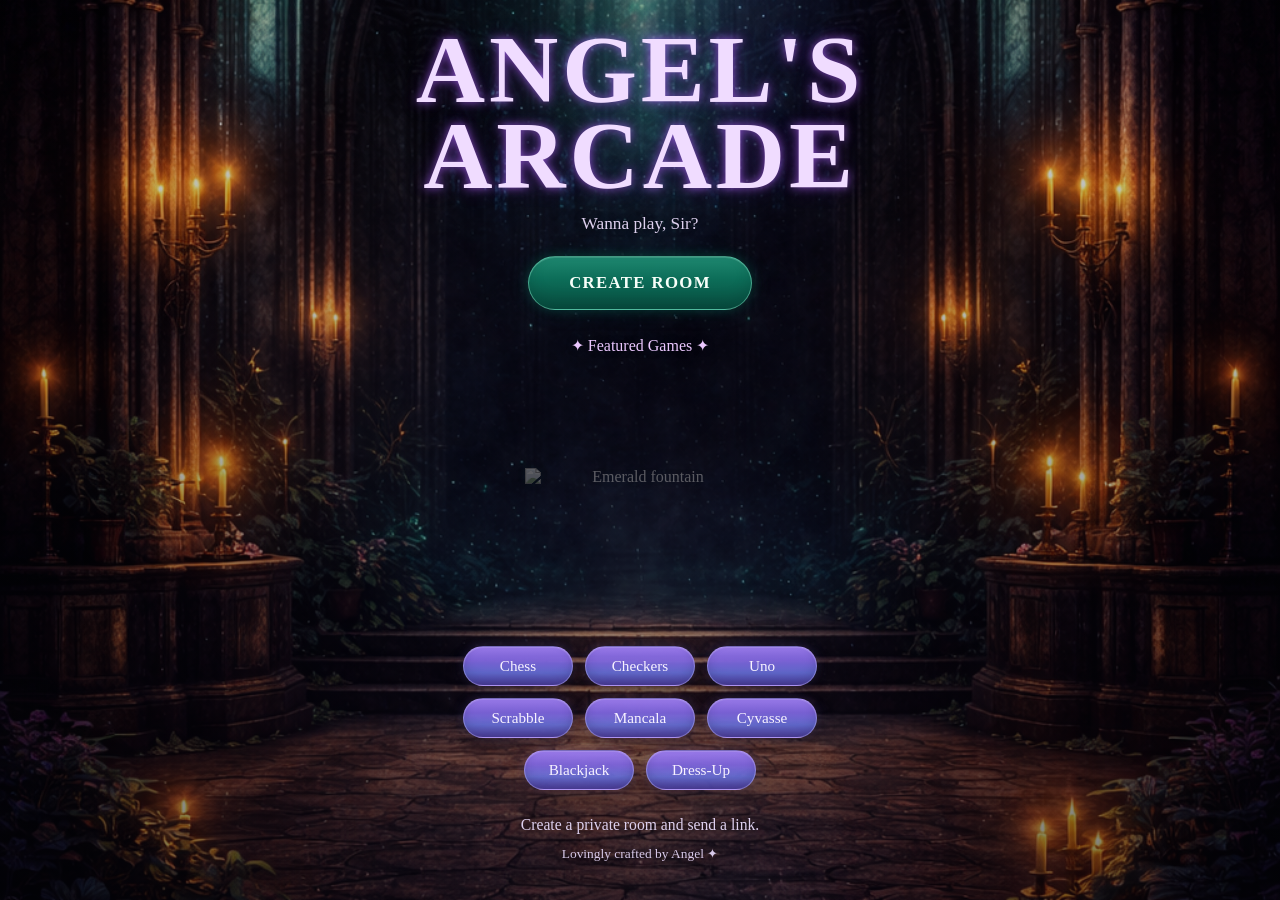
==== commit cdcf10c0: "Update index.html" ====
--- a/index.html
+++ b/index.html
@@ -17,7 +17,7 @@
 
     <img
       class="fountain"
-      src="assets/fountain.png"
+      src="src="assets/assetsfountain.png.png"
       alt="Emerald fountain"
     />
 
--- a/css/styles.css
+++ b/css/styles.css
@@ -1,8 +1,15 @@
 :root {
   --text-main: #f7efff;
   --text-soft: #ddd0ee;
-  --emerald: #00e0a0;
-  --purple: #b266ff;
+
+  --emerald-1: #1f8a72;
+  --emerald-2: #0d725c;
+  --emerald-3: #084f41;
+
+  --opal-1: #9d7df0;
+  --opal-2: #7e65dd;
+  --opal-3: #666fd8;
+  --opal-4: #4d3f9f;
 }
 
 * {
@@ -22,7 +29,7 @@
   color: var(--text-main);
   background:
     linear-gradient(rgba(4, 4, 10, 0.18), rgba(4, 4, 12, 0.50)),
-    url("../assets/assetscathedral-bg.png.png") center center / cover no-repeat fixed;
+    url("../assets/cathedral-bg.png") center center / cover no-repeat fixed;
 }
 
 .scene {
@@ -32,7 +39,9 @@
   text-align: center;
 }
 
-/* TOP */
+/* =========================
+   TOP TEXT / TITLE AREA
+   ========================= */
 .hero {
   position: absolute;
   top: 3vh;
@@ -60,32 +69,6 @@
   text-shadow: 0 0 8px rgba(0, 0, 0, 0.42);
 }
 
-.enter-btn {
-  display: inline-block;
-  margin-top: 22px;
-  padding: 14px 34px;
-  border-radius: 999px;
-  text-decoration: none;
-  color: #f7fff9;
-  font-size: 1rem;
-  font-weight: bold;
-  letter-spacing: 0.08em;
-  background:
-    linear-gradient(180deg, rgba(18, 95, 63, 0.88), rgba(9, 53, 36, 0.90));
-  border: 1px solid rgba(150, 255, 220, 0.38);
-  box-shadow:
-    0 0 10px rgba(0, 224, 160, 0.16),
-    inset 0 0 8px rgba(208, 255, 237, 0.05);
-  transition: transform 0.18s ease, box-shadow 0.18s ease;
-}
-
-.enter-btn:hover {
-  transform: translateY(-2px);
-  box-shadow:
-    0 0 16px rgba(0, 224, 160, 0.22),
-    inset 0 0 8px rgba(208, 255, 237, 0.08);
-}
-
 .featured-label {
   margin: 26px 0 0;
   font-size: 1rem;
@@ -93,7 +76,69 @@
   text-shadow: 0 0 8px rgba(0, 0, 0, 0.42);
 }
 
-/* FOUNTAIN */
+/* =========================
+   MAIN EMERALD BUTTON
+   This is your primary action button.
+   If you want it more emerald:
+   - increase emerald tones
+   - brighten border/glow a little
+   If you want it darker:
+   - darken background gradient
+   - reduce box-shadow intensity
+   ========================= */
+.enter-btn {
+  display: inline-block;
+  margin-top: 22px;
+  padding: 16px 40px;
+  border-radius: 999px;
+  text-decoration: none;
+  color: #f7fff9;
+  font-size: 1.05rem;
+  font-weight: bold;
+  letter-spacing: 0.08em;
+
+  background:
+    linear-gradient(
+      180deg,
+      rgba(31, 138, 114, 0.98) 0%,
+      rgba(13, 114, 92, 0.96) 42%,
+      rgba(8, 79, 65, 0.98) 100%
+    );
+
+  border: 1px solid rgba(150, 255, 220, 0.42);
+
+  box-shadow:
+    0 0 12px rgba(0, 224, 160, 0.18),
+    0 0 24px rgba(0, 170, 135, 0.10),
+    inset 0 1px 0 rgba(230, 255, 248, 0.14),
+    inset 0 -8px 14px rgba(0, 42, 34, 0.20);
+
+  transition:
+    transform 0.18s ease,
+    box-shadow 0.18s ease,
+    border-color 0.18s ease;
+}
+
+.enter-btn:hover {
+  transform: translateY(-2px);
+
+  border-color: rgba(180, 255, 232, 0.56);
+
+  box-shadow:
+    0 0 16px rgba(0, 224, 160, 0.24),
+    0 0 28px rgba(0, 180, 145, 0.14),
+    inset 0 1px 0 rgba(240, 255, 250, 0.18),
+    inset 0 -8px 14px rgba(0, 42, 34, 0.24);
+}
+
+/* =========================
+   FOUNTAIN
+   Kept visible, dark, and atmospheric.
+   If you want:
+   - more visible: raise opacity or brightness
+   - darker: lower brightness
+   - softer edges: slightly increase blur
+   ========================= */
 .fountain {
   position: fixed;
   left: 50%;
@@ -103,10 +148,7 @@
 
   z-index: 1;
   pointer-events: none;
-
   opacity: 0.65;
-
-  /* remove blend modes so the texture reads properly */
   mix-blend-mode: normal;
 
   filter:
@@ -118,7 +160,9 @@
     drop-shadow(0 0 14px rgba(0, 224, 160, 0.04));
 }
 
-/* BOTTOM */
+/* =========================
+   LOWER CONTENT AREA
+   ========================= */
 .games-layer {
   position: absolute;
   left: 50%;
@@ -137,6 +181,15 @@
   margin: 0 auto;
 }
 
+/* =========================
+   FEATURED GAME BUTTONS
+   These are your opalescent purple-blue chips.
+   If you want them:
+   - more blue: strengthen the blue stop
+   - more purple: strengthen the top purple stop
+   - shinier: brighten inset top highlight
+   - darker: deepen bottom color
+   ========================= */
 .game-grid a {
   min-width: 110px;
   padding: 10px 16px;
@@ -145,12 +198,25 @@
   text-align: center;
   color: #f8f2ff;
   font-size: 0.95rem;
+
   background:
-    linear-gradient(180deg, rgba(82, 35, 145, 0.90), rgba(32, 13, 63, 0.92));
-  border: 1px solid rgba(217, 178, 255, 0.26);
+    linear-gradient(
+      180deg,
+      rgba(157, 125, 240, 0.97) 0%,
+      rgba(126, 101, 221, 0.95) 35%,
+      rgba(102, 111, 216, 0.92) 68%,
+      rgba(77, 63, 159, 0.96) 100%
+    );
+
+  border: 1px solid rgba(214, 206, 255, 0.30);
+
   box-shadow:
     0 8px 18px rgba(0, 0, 0, 0.28),
-    0 0 8px rgba(178, 102, 255, 0.12);
+    0 0 10px rgba(160, 130, 255, 0.14),
+    0 0 18px rgba(95, 145, 255, 0.06),
+    inset 0 1px 0 rgba(255, 255, 255, 0.12),
+    inset 0 -6px 10px rgba(34, 28, 86, 0.20);
+
   transition:
     transform 0.18s ease,
     box-shadow 0.18s ease,
@@ -159,11 +225,19 @@
 
 .game-grid a:hover {
   transform: translateY(-2px);
-  border-color: rgba(0, 224, 160, 0.34);
+
+  border-color: rgba(198, 232, 255, 0.42);
+
   box-shadow:
     0 10px 22px rgba(0, 0, 0, 0.32),
-    0 0 10px rgba(0, 224, 160, 0.08),
-    0 0 12px rgba(178, 102, 255, 0.16);
+    0 0 14px rgba(110, 150, 255, 0.12),
+    0 0 18px rgba(178, 102, 255, 0.14),
+    inset 0 1px 0 rgba(255, 255, 255, 0.16),
+    inset 0 -6px 10px rgba(34, 28, 86, 0.24);
+}
+
+.game-grid a:active {
+  transform: translateY(0);
 }
 
 .room-copy {
@@ -182,16 +256,17 @@
   text-shadow: 0 0 8px rgba(0, 0, 0, 0.42);
 }
 
-/* LARGE LAPTOP / SMALL DESKTOP */
+/* =========================
+   LARGE LAPTOP / SMALL DESKTOP
+   ========================= */
 @media (max-width: 1100px) {
   .hero {
     top: 3vh;
   }
 
   .fountain {
-    top: 70%;
-    width: min(155px, 18vw);
-    opacity: 0.31;
+    width: min(215px, 24vw);
+    top: 54%;
   }
 
   .games-layer {
@@ -199,7 +274,9 @@
   }
 }
 
-/* TABLET */
+/* =========================
+   TABLET
+   ========================= */
 @media (max-width: 768px) {
   .hero {
     top: 2.5vh;
@@ -216,8 +293,8 @@
 
   .enter-btn {
     margin-top: 20px;
-    padding: 12px 28px;
-    font-size: 0.95rem;
+    padding: 13px 30px;
+    font-size: 0.98rem;
   }
 
   .featured-label {
@@ -226,11 +303,15 @@
   }
 
   .fountain {
-    top: 71%;
-    width: min(138px, 22vw);
-    opacity: 0.28;
+    width: min(180px, 28vw);
+    top: 56%;
+    opacity: 0.60;
     filter:
-      drop-shadow(0 0 5px rgba(0, 224, 160, 0.06))
+      brightness(0.56)
+      contrast(0.9)
+      saturate(0.35)
+      blur(0.45px)
+      drop-shadow(0 0 5px rgba(0, 224, 160, 0.07))
       drop-shadow(0 0 10px rgba(0, 224, 160, 0.03));
   }
 
@@ -256,7 +337,9 @@
   }
 }
 
-/* MOBILE */
+/* =========================
+   MOBILE
+   ========================= */
 @media (max-width: 480px) {
   .hero {
     top: 2vh;
@@ -274,8 +357,8 @@
 
   .enter-btn {
     margin-top: 18px;
-    padding: 12px 24px;
-    font-size: 0.92rem;
+    padding: 13px 30px;
+    font-size: 0.96rem;
   }
 
   .featured-label {
@@ -284,10 +367,14 @@
   }
 
   .fountain {
-    top: 72%;
-    width: min(108px, 28vw);
-    opacity: 0.24;
+    width: min(145px, 34vw);
+    top: 58%;
+    opacity: 0.56;
     filter:
+      brightness(0.58)
+      contrast(0.9)
+      saturate(0.35)
+      blur(0.4px)
       drop-shadow(0 0 4px rgba(0, 224, 160, 0.05))
       drop-shadow(0 0 8px rgba(0, 224, 160, 0.02));
   }
@@ -319,3 +406,9 @@
     font-size: 0.84rem;
   }
 }
+
+  .credit {
+    margin-top: 10px;
+    font-size: 0.84rem;
+  }
+}
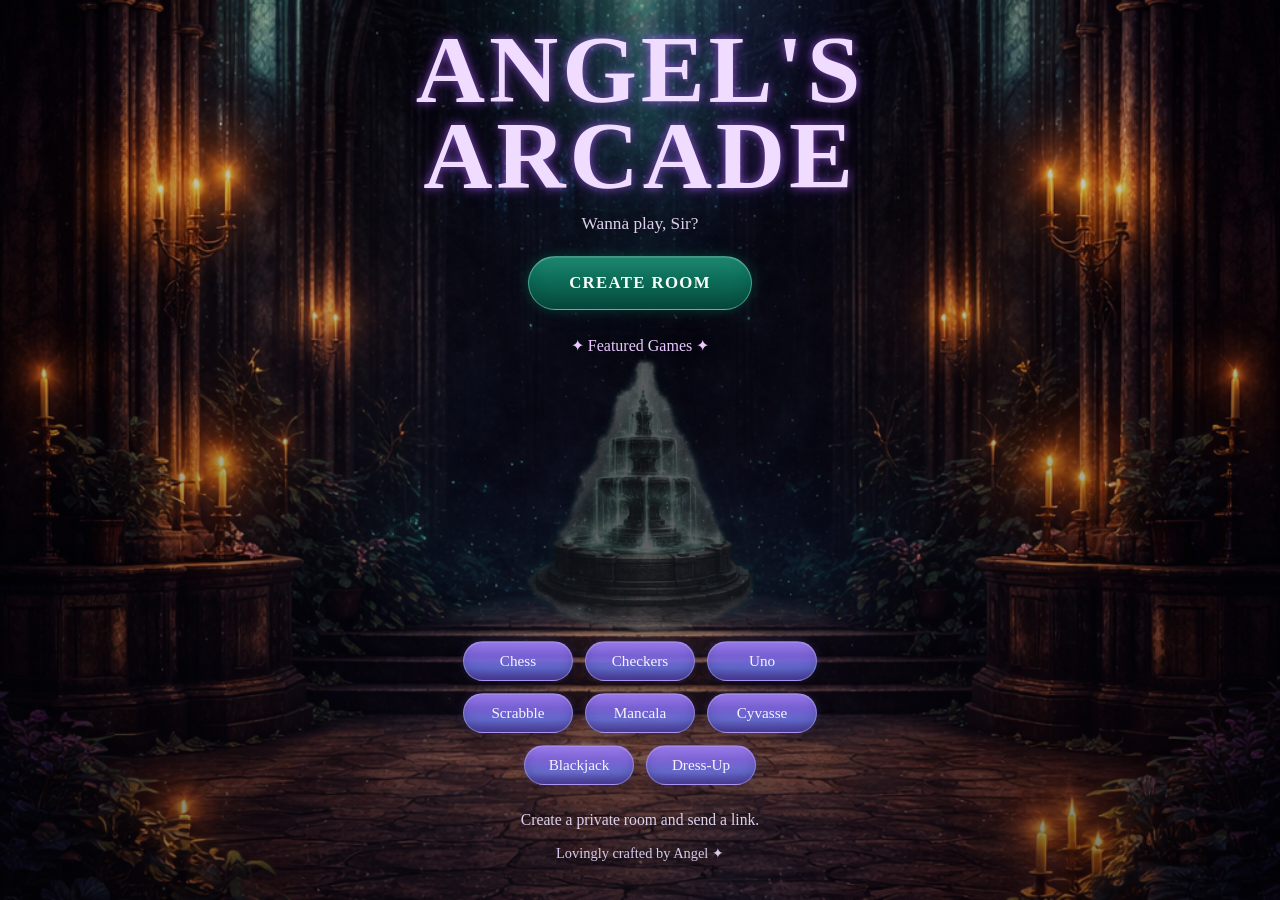
==== commit 3940211d: "Update index.html" ====
--- a/index.html
+++ b/index.html
@@ -17,7 +17,7 @@
 
     <img
       class="fountain"
-      src="src="assets/assetsfountain.png.png"
+      src="assets/assetsfountain.png.png"
       alt="Emerald fountain"
     />
 
--- a/css/styles.css
+++ b/css/styles.css
@@ -39,9 +39,7 @@
   text-align: center;
 }
 
-/* =========================
-   TOP TEXT / TITLE AREA
-   ========================= */
+/* TOP TEXT / TITLE AREA */
 .hero {
   position: absolute;
   top: 3vh;
@@ -76,16 +74,7 @@
   text-shadow: 0 0 8px rgba(0, 0, 0, 0.42);
 }
 
-/* =========================
-   MAIN EMERALD BUTTON
-   This is your primary action button.
-   If you want it more emerald:
-   - increase emerald tones
-   - brighten border/glow a little
-   If you want it darker:
-   - darken background gradient
-   - reduce box-shadow intensity
-   ========================= */
+/* MAIN EMERALD BUTTON */
 .enter-btn {
   display: inline-block;
   margin-top: 22px;
@@ -96,7 +85,6 @@
   font-size: 1.05rem;
   font-weight: bold;
   letter-spacing: 0.08em;
-
   background:
     linear-gradient(
       180deg,
@@ -104,15 +92,12 @@
       rgba(13, 114, 92, 0.96) 42%,
       rgba(8, 79, 65, 0.98) 100%
     );
-
   border: 1px solid rgba(150, 255, 220, 0.42);
-
   box-shadow:
     0 0 12px rgba(0, 224, 160, 0.18),
     0 0 24px rgba(0, 170, 135, 0.10),
     inset 0 1px 0 rgba(230, 255, 248, 0.14),
     inset 0 -8px 14px rgba(0, 42, 34, 0.20);
-
   transition:
     transform 0.18s ease,
     box-shadow 0.18s ease,
@@ -121,9 +106,7 @@
 
 .enter-btn:hover {
   transform: translateY(-2px);
-
   border-color: rgba(180, 255, 232, 0.56);
-
   box-shadow:
     0 0 16px rgba(0, 224, 160, 0.24),
     0 0 28px rgba(0, 180, 145, 0.14),
@@ -131,26 +114,17 @@
     inset 0 -8px 14px rgba(0, 42, 34, 0.24);
 }
 
-/* =========================
-   FOUNTAIN
-   Kept visible, dark, and atmospheric.
-   If you want:
-   - more visible: raise opacity or brightness
-   - darker: lower brightness
-   - softer edges: slightly increase blur
-   ========================= */
+/* FOUNTAIN */
 .fountain {
   position: fixed;
   left: 50%;
   top: 53%;
   transform: translate(-50%, -50%);
   width: min(230px, 22vw);
-
   z-index: 1;
   pointer-events: none;
   opacity: 0.65;
   mix-blend-mode: normal;
-
   filter:
     brightness(0.55)
     contrast(0.9)
@@ -160,9 +134,7 @@
     drop-shadow(0 0 14px rgba(0, 224, 160, 0.04));
 }
 
-/* =========================
-   LOWER CONTENT AREA
-   ========================= */
+/* LOWER CONTENT AREA */
 .games-layer {
   position: absolute;
   left: 50%;
@@ -181,15 +153,7 @@
   margin: 0 auto;
 }
 
-/* =========================
-   FEATURED GAME BUTTONS
-   These are your opalescent purple-blue chips.
-   If you want them:
-   - more blue: strengthen the blue stop
-   - more purple: strengthen the top purple stop
-   - shinier: brighten inset top highlight
-   - darker: deepen bottom color
-   ========================= */
+/* FEATURED GAME BUTTONS */
 .game-grid a {
   min-width: 110px;
   padding: 10px 16px;
@@ -198,7 +162,6 @@
   text-align: center;
   color: #f8f2ff;
   font-size: 0.95rem;
-
   background:
     linear-gradient(
       180deg,
@@ -207,16 +170,13 @@
       rgba(102, 111, 216, 0.92) 68%,
       rgba(77, 63, 159, 0.96) 100%
     );
-
   border: 1px solid rgba(214, 206, 255, 0.30);
-
   box-shadow:
     0 8px 18px rgba(0, 0, 0, 0.28),
     0 0 10px rgba(160, 130, 255, 0.14),
     0 0 18px rgba(95, 145, 255, 0.06),
     inset 0 1px 0 rgba(255, 255, 255, 0.12),
     inset 0 -6px 10px rgba(34, 28, 86, 0.20);
-
   transition:
     transform 0.18s ease,
     box-shadow 0.18s ease,
@@ -225,9 +185,7 @@
 
 .game-grid a:hover {
   transform: translateY(-2px);
-
   border-color: rgba(198, 232, 255, 0.42);
-
   box-shadow:
     0 10px 22px rgba(0, 0, 0, 0.32),
     0 0 14px rgba(110, 150, 255, 0.12),
@@ -256,9 +214,7 @@
   text-shadow: 0 0 8px rgba(0, 0, 0, 0.42);
 }
 
-/* =========================
-   LARGE LAPTOP / SMALL DESKTOP
-   ========================= */
+/* LARGE LAPTOP / SMALL DESKTOP */
 @media (max-width: 1100px) {
   .hero {
     top: 3vh;
@@ -274,9 +230,7 @@
   }
 }
 
-/* =========================
-   TABLET
-   ========================= */
+/* TABLET */
 @media (max-width: 768px) {
   .hero {
     top: 2.5vh;
@@ -337,9 +291,7 @@
   }
 }
 
-/* =========================
-   MOBILE
-   ========================= */
+/* MOBILE */
 @media (max-width: 480px) {
   .hero {
     top: 2vh;
@@ -406,9 +358,3 @@
     font-size: 0.84rem;
   }
 }
-
-  .credit {
-    margin-top: 10px;
-    font-size: 0.84rem;
-  }
-}
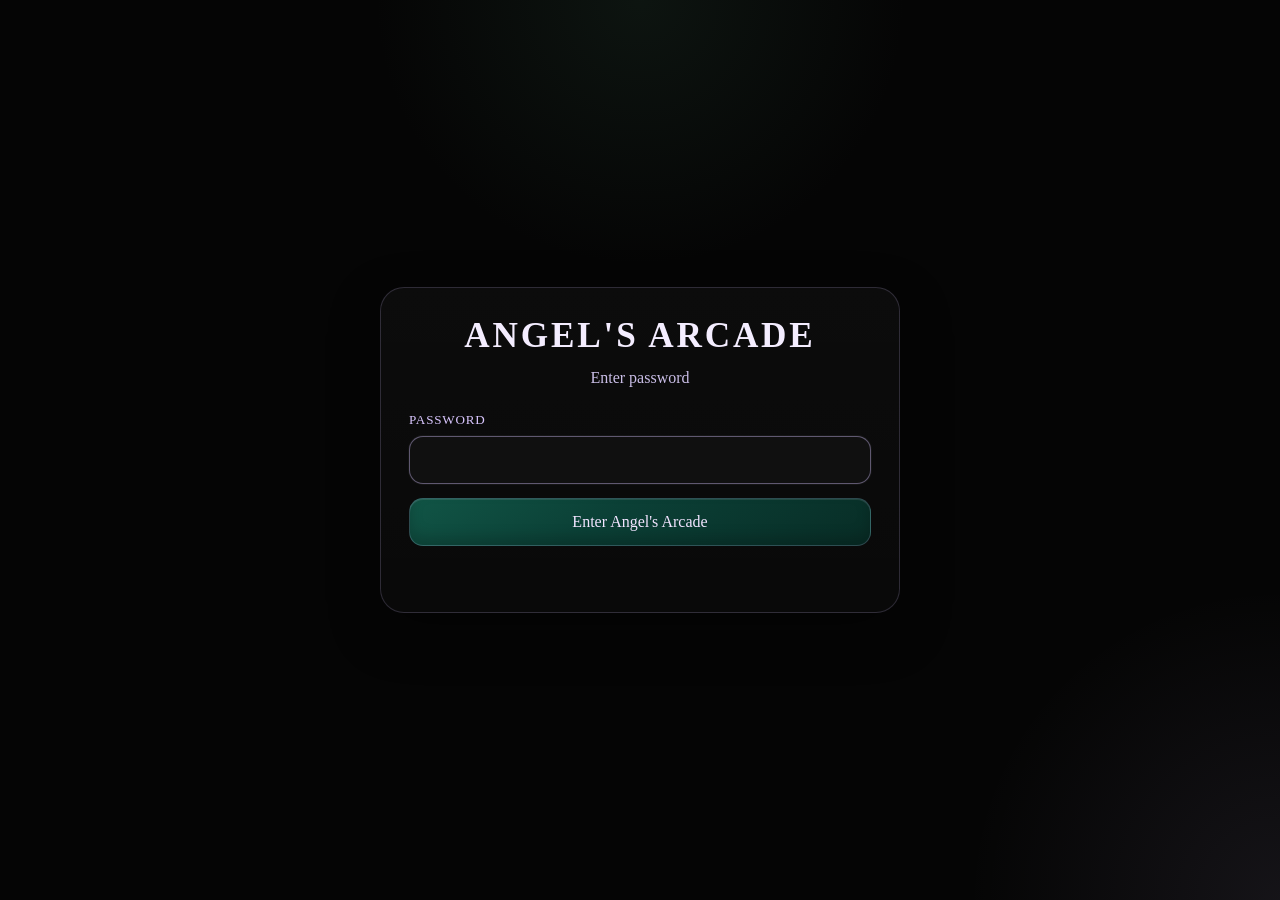
==== commit efb08b6a: "Create index.html - password gate" ====
--- a/index.html
+++ b/index.html
@@ -3,39 +3,172 @@
 <head>
   <meta charset="UTF-8" />
   <meta name="viewport" content="width=device-width, initial-scale=1.0" />
-  <title>Angel's Arcade</title>
-  <link rel="stylesheet" href="css/styles.css" />
+  <title>Enter Password — Angel's Arcade</title>
+  <style>
+    :root {
+      --bg: #050505;
+      --panel: rgba(255, 255, 255, 0.04);
+      --panel-border: rgba(212, 195, 255, 0.18);
+      --text: #f3ecff;
+      --muted: #cabee7;
+      --button: #131313;
+      --button-hover: #1d1d1d;
+      --accent: #dac7ff;
+      --shadow: 0 18px 50px rgba(0, 0, 0, 0.34);
+      --green1: #115546;
+      --green2: #0b4036;
+      --green3: #082d26;
+    }
+
+    * {
+      box-sizing: border-box;
+    }
+
+    html, body {
+      margin: 0;
+      min-height: 100%;
+      background:
+        radial-gradient(circle at top, rgba(50, 90, 68, 0.18), transparent 24%),
+        radial-gradient(circle at bottom right, rgba(211, 191, 245, 0.08), transparent 20%),
+        #050505;
+    }
+
+    body {
+      min-height: 100vh;
+      font-family: Georgia, "Times New Roman", serif;
+      color: var(--text);
+      display: flex;
+      align-items: center;
+      justify-content: center;
+      padding: 20px;
+    }
+
+    .gate {
+      width: min(520px, 100%);
+      background: linear-gradient(180deg, rgba(255,255,255,0.03), rgba(255,255,255,0.02));
+      border: 1px solid var(--panel-border);
+      border-radius: 24px;
+      box-shadow: var(--shadow);
+      padding: 28px;
+    }
+
+    h1 {
+      margin: 0 0 10px;
+      text-align: center;
+      font-size: clamp(1.6rem, 3vw, 2.2rem);
+      letter-spacing: 0.08em;
+      text-transform: uppercase;
+      color: #f4edff;
+    }
+
+    p {
+      margin: 0 0 22px;
+      text-align: center;
+      color: var(--muted);
+      line-height: 1.5;
+      font-size: 1rem;
+    }
+
+    label {
+      display: block;
+      margin-bottom: 8px;
+      color: var(--accent);
+      letter-spacing: 0.06em;
+      text-transform: uppercase;
+      font-size: 0.82rem;
+    }
+
+    input[type="password"] {
+      width: 100%;
+      padding: 14px 16px;
+      border-radius: 14px;
+      border: 1px solid rgba(212, 195, 255, 0.2);
+      background: #101010;
+      color: var(--text);
+      font: inherit;
+      outline: none;
+      margin-bottom: 14px;
+    }
+
+    input[type="password"]:focus {
+      border-color: rgba(212, 195, 255, 0.4);
+      box-shadow: 0 0 0 1px rgba(255,255,255,0.04);
+    }
+
+    button {
+      width: 100%;
+      appearance: none;
+      border: 1px solid rgba(212, 195, 255, 0.18);
+      border-radius: 14px;
+      padding: 14px 16px;
+      font: inherit;
+      cursor: pointer;
+      color: #f2e4ff;
+      background: linear-gradient(145deg, var(--green1) 0%, var(--green2) 42%, var(--green3) 100%);
+      box-shadow:
+        inset 0 1px 0 rgba(255,255,255,0.10),
+        inset 0 -8px 14px rgba(0,0,0,0.18);
+      transition: transform 0.06s ease, filter 0.2s ease;
+    }
+
+    button:hover {
+      filter: brightness(1.06);
+    }
+
+    button:active {
+      transform: translateY(1px);
+    }
+
+    .error {
+      min-height: 24px;
+      margin-top: 14px;
+      text-align: center;
+      color: #ffb4c7;
+      font-size: 0.95rem;
+    }
+  </style>
 </head>
 <body>
-  <main class="scene">
-    <header class="hero">
-      <h1>ANGEL'S ARCADE</h1>
-      <p class="tagline">Wanna play, Sir?</p>
-      <a class="enter-btn" href="#games">CREATE ROOM</a>
-      <p class="featured-label">✦ Featured Games ✦</p>
-    </header>
+  <main class="gate">
+    <h1>Angel's Arcade</h1>
+    <p>Enter password</p>
 
-    <img
-      class="fountain"
-      src="assets/assetsfountain.png.png"
-      alt="Emerald fountain"
-    />
+    <form id="passwordForm">
+      <label for="passwordInput">Password</label>
+      <input id="passwordInput" type="password" autocomplete="current-password" />
+      <button type="submit">Enter Angel's Arcade</button>
+      <div id="errorText" class="error"></div>
+    </form>
+  </main>
 
-    <section class="games-layer" id="games" aria-label="Featured Games">
-      <nav class="game-grid">
-        <a href="/games/chess/">Chess</a>
-        <a href="/games/checkers/">Checkers</a>
-        <a href="/games/uno/">Uno</a>
-        <a href="/games/scrabble/">Scrabble</a>
-        <a href="/games/mancala/">Mancala</a>
-        <a href="/games/cyvasse/">Cyvasse</a>
-        <a href="/games/blackjack/">Blackjack</a>
-        <a href="/games/dress-up/">Dress-Up</a>
-      </nav>
+  <script>
+    const SITE_PASSWORD = "DanPlays-with-Angel!";
+    const ACCESS_KEY = "angels_arcade_access_granted";
 
-      <p class="room-copy">Create a private room and send a link.</p>
-      <p class="credit">Lovingly crafted by Angel ✦</p>
-    </section>
-  </main>
+    if (sessionStorage.getItem(ACCESS_KEY) === "yes") {
+      window.location.href = "arcade.html";
+    }
+
+    const form = document.getElementById("passwordForm");
+    const passwordInput = document.getElementById("passwordInput");
+    const errorText = document.getElementById("errorText");
+
+    form.addEventListener("submit", (event) => {
+      event.preventDefault();
+
+      const entered = passwordInput.value;
+
+      if (entered === SITE_PASSWORD) {
+        sessionStorage.setItem(ACCESS_KEY, "yes");
+        window.location.href = "arcade.html";
+      } else {
+        errorText.textContent = "Incorrect password.";
+        passwordInput.value = "";
+        passwordInput.focus();
+      }
+    });
+
+    passwordInput.focus();
+  </script>
 </body>
 </html>
